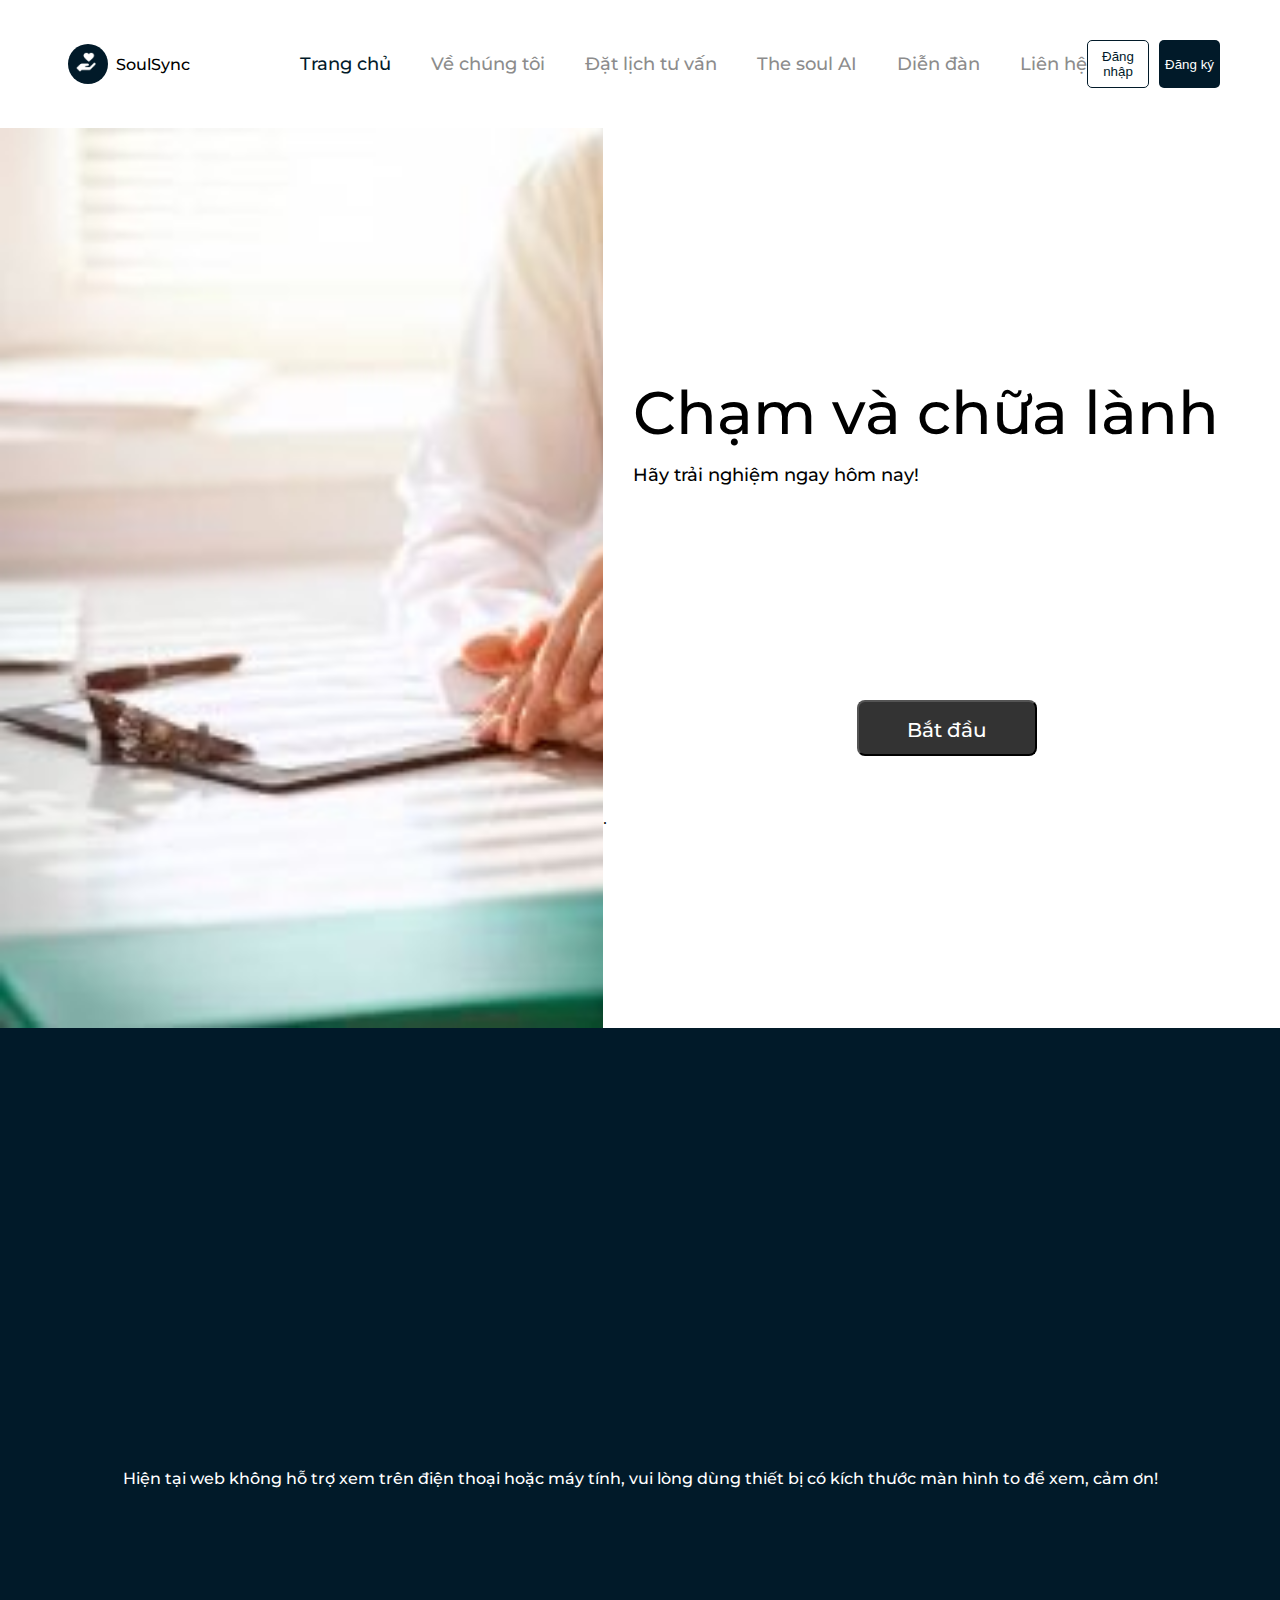
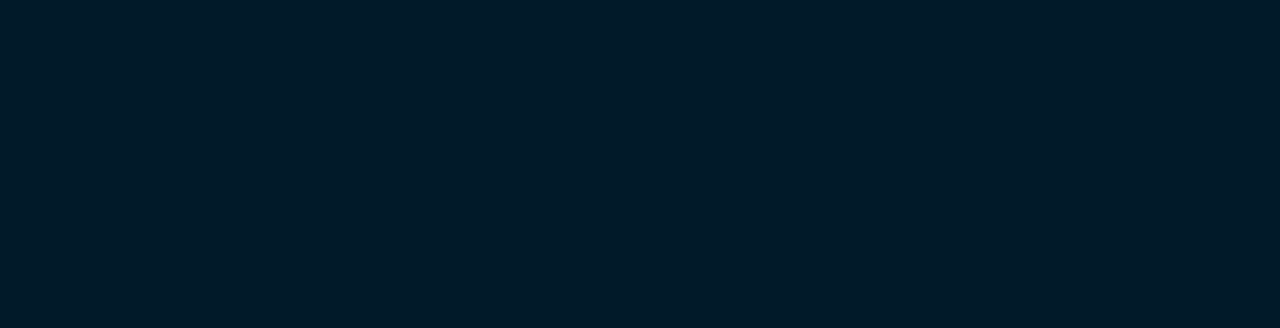
==== index.html @ 2a812b5e "update ui" ====
<!DOCTYPE html>
<html lang="en">

<head>
    <meta charset="UTF-8">
    <meta name="viewport" content="width=device-width, initial-scale=1.0">
    <link rel="stylesheet" href="./assets/css/reset.css">
    <link rel="stylesheet" href="./assets/css/base.css">
    <link rel="stylesheet" href="./assets/css/style.css">
    <link rel="stylesheet" href="./assets/css/navbar.css">
    <link rel="stylesheet" href="./assets/css/customNav.css">
    <link rel="stylesheet" href="./assets/css/home.css">
    <script src="https://apis.google.com/js/platform.js" async defer></script>
    <meta name="google-signin-client_id" content="YOUR_CLIENT_ID.apps.googleusercontent.com">
    <title>Sousync</title>
</head>

<body>
    <div class="wrapper">
        <!-- navbar -->
        <div class="header">
            <div class="navbar">

                <div class="navbar-link">
                    <div class="navbar-logo">
                        <div class="logo-frame">
                            <img class="logo-img" src="./assets/img/image.png" alt="" srcset="">
                        </div>
                        <div class="logo-brand__text">
                            <p>SoulSync</p>
                        </div>
                    </div>
                    <div class="navbar-links">

                        <li style="cursor: pointer"><a href="index.html" style="color: #011A29;">Trang chủ</a></li>
                        <li><a href="about.html">Về chúng tôi </a></li>
                        <li><a href="order.html" class="active">Đặt lịch tư vấn</a></li>
                        <li><a href="soulAI.html">The soul AI</a></li>
                        <li><a href="forum.html">Diễn đàn</a></li>
                        <li><a href="contact.html">Liên hệ</a></li>

                    </div>
                </div>
                <div class="navbar-button ">
                    <button class="navbar-btn" onclick="document.location = 'login.html'">Đăng nhập</button>
                    <button class="navbar-btn" onclick="document.location = 'register.html'">Đăng ký</button>




                </div>

                <!-- username when logged -->
                <div class="user-dropdown">
                    <div class="user-info">
                        <span class="user-name">Xin chào, Hiền</span>
                        <div class="dropdown-icon">&#9660;</div>
                    </div>
                    <div class="dropdown-menu">
                        <buton href="#" class="dropdown-item logout">Đăng xuất</buton>
                    </div>
                </div>


            </div>
            <!-- container home -->
            <div class="container">
                <div class="home-img"> </div>
                <div class="home-content">
                    <div class="home-title">
                        <h2>Chạm và chữa lành</h2>
                        <p>Hãy trải nghiệm ngay hôm nay!</p>
                        <div class="search-container">
                            <a href="about.html">
                                <button class="search-button">Bắt đầu</button>
                            </a>
                        </div>
                    </div>

                    .

                </div>
            </div>
            <!-- footer home -->
            <div class="footer"></div>
        </div>
    </div>
    <div class="check">
        Hiện tại web không hỗ trợ xem trên điện thoại hoặc máy tính, vui lòng dùng thiết bị có kích thước màn hình to để
        xem, cảm ơn!
    </div>
    <script src="./assets/js/checklogin.js"></script>
    <script src="./assets/js/index.js"></script>
    <script src="./assets/js/login.js"></script>
</body>

</html>
---- assets/css/navbar.css ----
@import url('https://fonts.googleapis.com/css2?family=Montserrat:ital,wght@0,100..900;1,100..900&display=swap');

.header .navbar {
    display: flex;
    justify-content: space-between;
    width: 100%;
    height: 128px;
    padding: 36px 60px;
    z-index: 1;
}

.header .navbar .navbar-link {
    display: flex;
    align-items: center;
    width: 64.1875rem;
    height: 3.5rem;
    gap: 48px;


}

.navbar-link .navbar-logo {
    display: flex;
    width: 12rem;
    height: 3.5rem;
    padding: 8px;
    gap: 8px;

}

.navbar-link .navbar-logo .logo-frame {
    width: 40px;
    height: 40px;
    position: relative;
    background-color: #011A29;
    border-radius: 50%;

}

.navbar-link .navbar-logo .logo-frame .logo-img {
    width: 20px;
    height: 20px;
    position: absolute;
    top: 8.25px;
    left: 8.25px;

}

.navbar-link .navbar-logo .logo-brand__text {
    display: flex;
    align-items: center;
    font-family: "Montserrat", sans-serif;
    font-optical-sizing: auto;
    font-weight: 500;
    font-style: normal;
}


.navbar-links {
    display: flex;
    align-items: center;
    gap: 40px;

}

.navbar-links {
    display: flex;
    flex-direction: row;
}

.navbar-links>li {
    list-style: none;
    width: max-content;
    cursor: pointer;

}

.navbar-links>li a {
    font-size: 18px;
    font-weight: 500;
    font-family: "Montserrat", sans-serif;
    text-decoration: none;
    color: #8C8C8C;
    text-align: center;
    text-decoration: none;
}

.navbar-links>li a:hover {
    font-size: 18px;
    font-weight: 500;
    font-family: "Montserrat", sans-serif;
    text-decoration: none;
    color: #011A29;
    text-align: center;
    text-decoration: none;
}

.navbar-button {
    display: flex;
    align-items: center;
    width: 251px;
}

.navbar-button .navbar-btn:first-child {
    display: flex;
    align-items: center;
    justify-content: center;
    width: 100%;
    height: 48px;
    background-color: #fff;
    color: #011A29;
    border: none;
    border-radius: 5px;
    cursor: pointer;
    border: 1px solid #011A29;
}

.navbar-button .navbar-btn:last-child {
    display: flex;
    align-items: center;
    justify-content: center;
    width: 100%;
    height: 48px;
    background-color: #011A29;
    color: #fff;
    border: none;
    border-radius: 5px;
    cursor: pointer;
    margin-left: 10px;
}




.user-dropdown {
    position: relative;
    display: inline-block;
    margin-top: 10px;
}

.user-info {
    display: flex;
    align-items: center;
    cursor: pointer;
    background-color: #011A29;
    color: white;
    padding: 10px 15px;
    border-radius: 5px;
}

.user-info:hover {
    background-color: #011A29;
}

.user-name {
    margin-right: 10px;
}

.dropdown-icon {
    font-size: 12px;
}

.dropdown-menu {
    display: none;
    position: absolute;
    top: 100%;
    right: 0;
    background-color: white;
    box-shadow: 0 4px 6px rgba(0, 0, 0, 0.1);
    border-radius: 5px;
    overflow: hidden;
    z-index: 1000;
}

.dropdown-menu.show {
    display: block;
}

.dropdown-item {
    display: block;
    padding: 10px 15px;
    color: #333;
    text-decoration: none;
    background-color: white;
}

.dropdown-item:hover {
    background-color: #f4f4f4;
}

.logout {
    color: #d9534f;
    font-weight: bold;
}

.logout:hover {
    background-color: #f8d7da;
}


.none {
    display: none;
}
---- assets/css/customNav.css ----
a.active {
    color: #011A29;
    font-size: 40px;
}
---- assets/css/home.css ----
.container {
    display: flex;
    width: 100%;
    height: auto;
}
.home-img{
width: 55rem;
height: 56.25rem;
background-image: url('../img/home.jpeg');
background-size: cover;
}

.home-title  {
    padding-top: 15rem; 
    padding-left: 30px;
}

.home-title>h2, .home-title>p {
font-weight: 500;
font-family: "Montserrat", sans-serif;
}

.home-title>h2 {
    font-size: 60px;
    line-height: 90px;
}

.home-title p {
    font-size: 18px;
    line-height: 34px;
}

.search-container {
    width: 447px;
    height: 158px;
    border-radius: 16px;
    padding: 48px 24px 48px 24px; 
    gap: 40px;
   margin-left:  200px;
   margin-top: 160px;
}

.search-button {
    width: 180px;
    height: 56px;
    border-radius: 8px;
    background-color: #333;
    color: #fff;
    font-weight: 500;
    font-family: "Montserrat", sans-serif;
    font-size: 20px;
    line-height: 56px;
}

.search-button:hover {
   cursor: pointer;
}
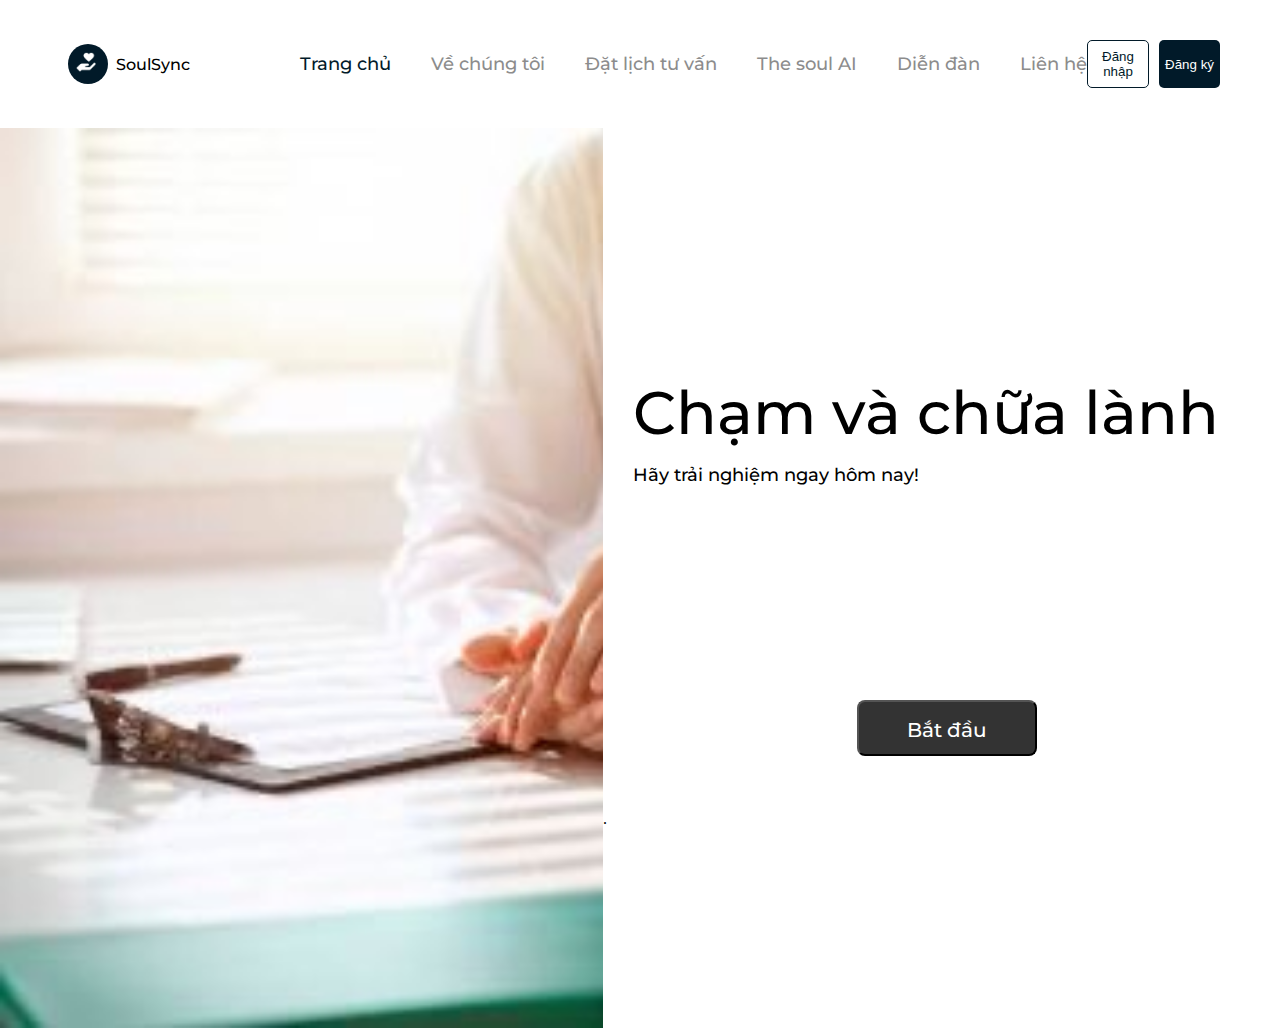
==== commit 1abffe7a: "update login google" ====
--- a/index.html
+++ b/index.html
@@ -86,7 +86,8 @@
         </div>
     </div>
     <div class="check">
-        Hiện tại web không hỗ trợ xem trên điện thoại hoặc máy tính, vui lòng dùng thiết bị có kích thước màn hình to để
+        Hiện tại web không hỗ trợ xem trên điện thoại hoặc máy tính bảng, vui lòng dùng thiết bị có kích thước màn hình
+        to để
         xem, cảm ơn!
     </div>
     <script src="./assets/js/checklogin.js"></script>
